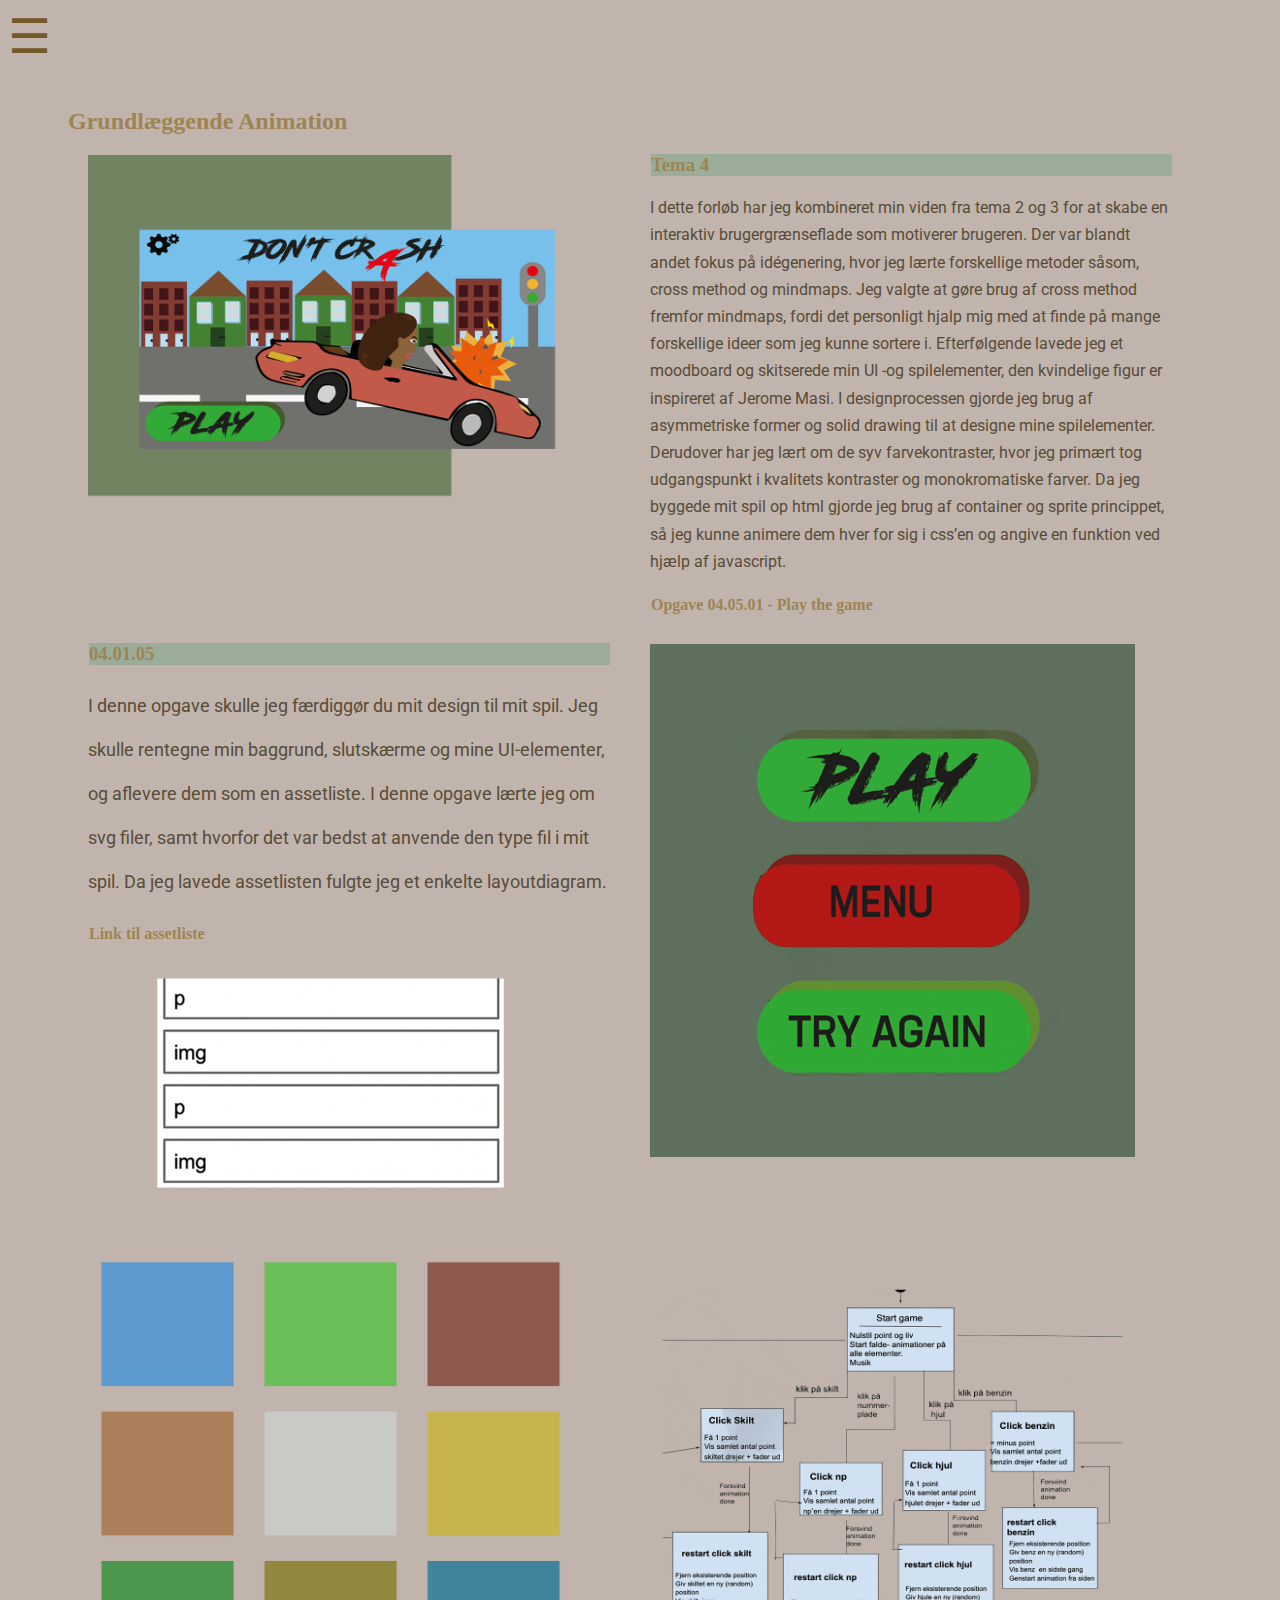
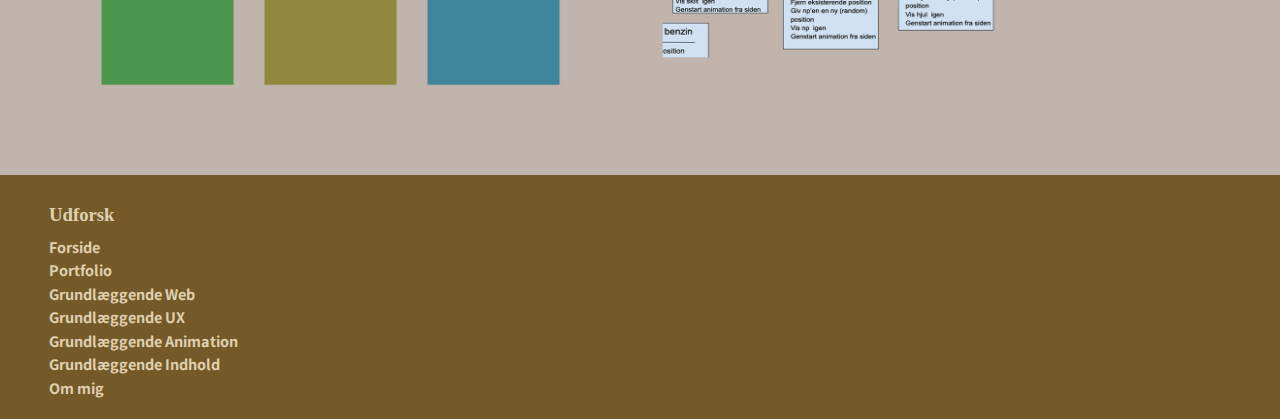
==== animation.html @ 73bfdc19 "alt pånær java er comittet" ====
<!DOCTYPE html>
<html lang="DA">

<head>
    <meta charset="utf-8">
    <meta name="viewport" content="width=device-width, initial-scale=1.0">
    <title>Projekt animation</title>
    <link rel="stylesheet" href="animation.css">
    <link href="https://fonts.googleapis.com/css2?family=Roboto:wght@300&display=swap" rel="stylesheet">
    <link href="https://fonts.googleapis.com/css2?family=Poiret+One&display=swap" rel="stylesheet">
    <link href="https://fonts.googleapis.com/css2?family=Noto+Sans+JP:wght@300&display=swap" rel="stylesheet">
    <script src="java.js"></script>

</head>

<body>

<header>
        <nav>
            <div id="menuknap">☰</div>
            <ul id="menu" class="hidden">
                <li>
                    <a href="forside.html">Forside</a>
                </li>
                <li>
                    <a href="portfolio.html">Portfolio</a>
                </li>
                <li>
                    <a href="cv.html">Om mig</a>
                </li>
            </ul>
        </nav>
    </header>
<div class="animation_overskrift">
        <h2>Grundlæggende Animation</h2>

</div>
<section class="animation_container">


    <div class="animation_img_1">
        <img src= "billeder/animation_projekt_3.png" alt="spil billde">
    </div>

 <div class="animation_start_tekst">
     <h3>Tema 4</h3>
     <p>I dette forløb har jeg kombineret min viden fra tema 2 og 3 for at skabe en interaktiv brugergrænseflade som motiverer brugeren. Der var blandt andet fokus på idégenering, hvor jeg lærte forskellige metoder såsom, cross method og mindmaps. Jeg valgte at gøre brug af cross method fremfor mindmaps, fordi det personligt hjalp mig med at finde på mange forskellige ideer som jeg kunne sortere i. Efterfølgende lavede jeg et moodboard og skitserede min UI -og spilelementer, den kvindelige figur er inspireret af Jerome Masi. I designprocessen gjorde jeg brug af asymmetriske former og solid drawing til at designe mine spilelementer. Derudover har jeg lært om de syv farvekontraster, hvor jeg primært tog udgangspunkt i kvalitets kontraster og monokromatiske farver. Da jeg byggede mit spil op html gjorde jeg brug af container og sprite princippet, så jeg kunne animere dem hver for sig i css’en og angive en funktion ved hjælp af javascript.</p>

     <a href="http://norabenjnouh.dk/kea/04_animation/spil/ " target="_blank">
         <h4>Opgave 04.05.01 - Play the game</h4>
     </a>

 </div>

   <div class="aimation_tekst_2">
       <h3>04.01.05</h3>
       <p>I denne opgave skulle jeg færdiggør du mit design til mit spil. Jeg skulle rentegne min baggrund, slutskærme og mine UI-elementer, og aflevere dem som en assetliste. I denne opgave lærte jeg om svg filer, samt hvorfor det var bedst at anvende den type fil i mit spil. Da jeg lavede assetlisten fulgte jeg et enkelte layoutdiagram. </p>



       <a href=" http://norabenjnouh.dk/kea/04_animation/assetes/ " target="_blank">

           <h4>Link til assetliste</h4>
       </a>
       <div class="asset_billede">
           <img src="billeder/ani_assetliste.png" alt="asset">
       </div>

   </div>

   <div class="animation_img_3">
       <img src="billeder/animation_projekt_2.png" alt="ui elementer billede">
   </div>


   <div class="animation_img_2">
       <img src="billeder/animation_projekt_4.png" alt="farve palet billede">
   </div>

   <div class="animation_img_4">
       <img src="billeder/animation_projekt_1.png" alt="statemachine billede">
   </div>


</section>

    <footer>
        <div class="footer">
            <h3>Udforsk</h3>
            <a href="forside.html" class="udforsk_forside">
                <h4>Forside</h4>
            </a>
            <a href="portfolio.html" class="udforsk_portfolio">
                <h4>Portfolio</h4>
            </a>
            <a href="web.html" class="udforsk_web">
                <h4>Grundlæggende Web</h4>
            </a>
            <a href="ux.html" class="udforsk_ux">
                <h4>Grundlæggende UX</h4>
            </a>
            <a href="animation.html" class="udforsk_animation">
                <h4>Grundlæggende Animation</h4>
            </a>
            <a href="indhold.html" class="udforsk_indhold">
                <h4>Grundlæggende Indhold</h4>
            </a>
            <a href="cv.html" class="udforsk_cv">
                <h4>Om mig</h4>
            </a>


        </div>
    </footer>

</body>

</html>
---- animation.css ----
body {
    background-color: #c1b4ac;
    overflow-x: hidden;
}

img {
    width: 100%;
    height: 100%;
}

.hidden {
    transform: translateX(-100%);
    opacity: 0;
}

a {
    text-decoration: none;
}


#menuknap {
    display: inline-block;
    font-size: 3rem;
    color: #745a28;
}

#menu {
    list-style-type: none;
    transition: transform.3s;
    transform-origin: top left;
    font-family: 'Roboto', sans-serif;
    font-size: 1.2rem;
    margin-top: -45px;
    margin-left: 15px;

}

#menu a {
    text-decoration: none;
    color: #9d8454;
}

.footer {
    padding: 10px 50px 10px;
    background-color: #745a28;
    margin-left: -10px;
    margin-right: -10px;
    margin-bottom: -10px;
}

.footer a {
    margin-top: 5px;
    text-decoration: none;
    font-size: 0.9rem;
    line-height: 30%;
    color: #e0d0b2;
}

.footer h3 {
    font-family: 'Staatliches', cursive;
    color: #e0d0b2;
    background-color: #745a28;
}

.footer h4 {
    background-color: #745a28;
    font-family: 'Noto Sans JP', sans-serif;
    color: #e0d0b2;

}


h3 {
    background-color: #9bad99;
    font-family: 'Staatliches', cursive;
    text-align: left;
    margin-left: 1px;
    color: #9d8454;
}

h4 {
    background-color: #c1b4ac;
    font-family: 'Staatliches', cursive;
    text-align: left;
    margin-left: 1px;
    color: #9d8454;
}

p {
    color: #574c38;
    font-family: 'Roboto', sans-serif;
    line-height: 200%;
}

.animation_overskrift {
    background-color: #c1b4ac;
    font-family: 'Staatliches', cursive;
    text-align: left;
    margin-left: 20px;
    color: #9d8454;
}


.animation_container {
    margin-left: 20px;
    margin-right: 20px;
    display: grid;
    grid-template-columns: 1fr;
    column-gap: 40px;
}

.animation_start_tekst {
    margin-top: -70px;
}

.animation_start_tekst p {
    font-size: 1rem;
    line-height: 170%;
}

.asset_billede {
    padding-bottom: 20px;
    margin-top: -20px;
}

@media (min-width:750px) {
    .animation_container {
        grid-template-columns: 1fr 1fr;
    }


    p {
        font-size: 0.8rem;
        line-height: 170%;
    }

    .animation_start_tekst {
        margin-top: -20px;
    }

    .animation_img_3 {
        padding-top: 20px;
        padding-bottom: 50px;
    }

    .animation_img_2 {
        padding-bottom: 40px;
    }

    .animation_img_4 {
        padding-bottom: 40px;
    }
}

@media (min-width:800px) {
    .animation_container {
        grid-template-columns: 1fr 1fr;
        margin-left: 80px;
        margin-right: 100px;
    }

    .animation_overskrift {
        margin-left: 60px;
    }

    img {
        width: 93%;
        height: 93%
    }

    p {
        line-height: 190%;
        font-size: 0.9rem;
    }

    .aimation_tekst_2 {
        margin-top: -20px;
    }

    .animation_img_3 {
        margin-top: -20px;
    }
}

@media (min-width:1200px) {
    p {
        font-size: 1.1rem;
        line-height: 250%;


    }
}
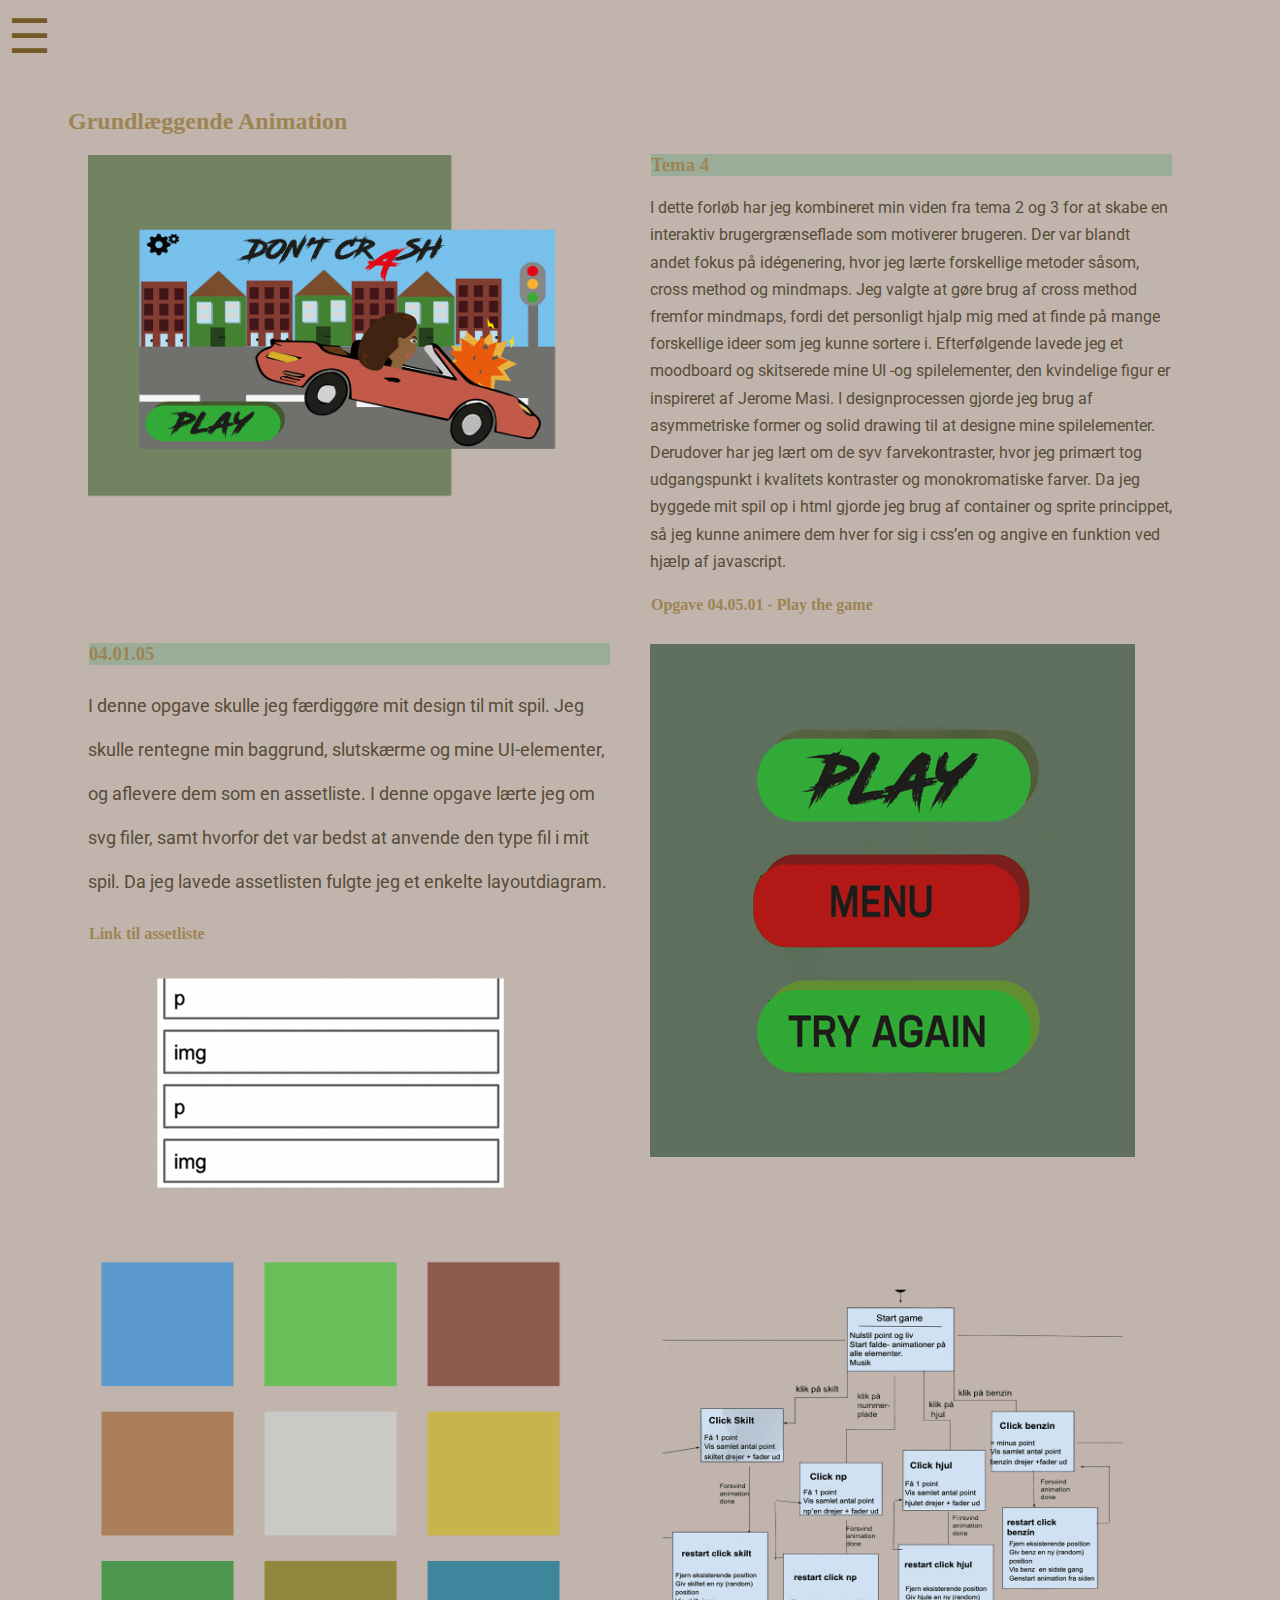
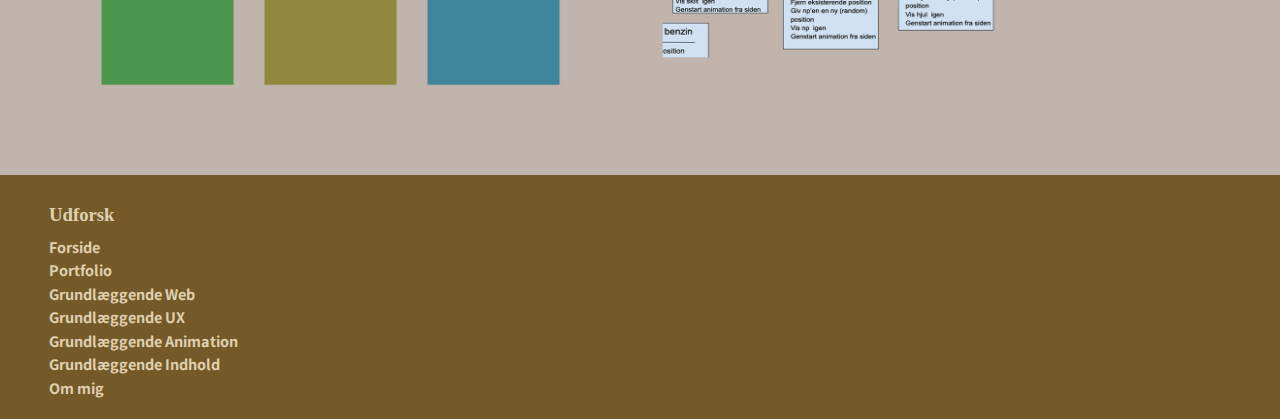
==== commit 81322756: "final" ====
--- a/animation.html
+++ b/animation.html
@@ -44,7 +44,7 @@
 
  <div class="animation_start_tekst">
      <h3>Tema 4</h3>
-     <p>I dette forløb har jeg kombineret min viden fra tema 2 og 3 for at skabe en interaktiv brugergrænseflade som motiverer brugeren. Der var blandt andet fokus på idégenering, hvor jeg lærte forskellige metoder såsom, cross method og mindmaps. Jeg valgte at gøre brug af cross method fremfor mindmaps, fordi det personligt hjalp mig med at finde på mange forskellige ideer som jeg kunne sortere i. Efterfølgende lavede jeg et moodboard og skitserede min UI -og spilelementer, den kvindelige figur er inspireret af Jerome Masi. I designprocessen gjorde jeg brug af asymmetriske former og solid drawing til at designe mine spilelementer. Derudover har jeg lært om de syv farvekontraster, hvor jeg primært tog udgangspunkt i kvalitets kontraster og monokromatiske farver. Da jeg byggede mit spil op html gjorde jeg brug af container og sprite princippet, så jeg kunne animere dem hver for sig i css’en og angive en funktion ved hjælp af javascript.</p>
+     <p>I dette forløb har jeg kombineret min viden fra tema 2 og 3 for at skabe en interaktiv brugergrænseflade som motiverer brugeren. Der var blandt andet fokus på idégenering, hvor jeg lærte forskellige metoder såsom, cross method og mindmaps. Jeg valgte at gøre brug af cross method fremfor mindmaps, fordi det personligt hjalp mig med at finde på mange forskellige ideer som jeg kunne sortere i. Efterfølgende lavede jeg et moodboard og skitserede mine UI -og spilelementer, den kvindelige figur er inspireret af Jerome Masi. I designprocessen gjorde jeg brug af asymmetriske former og solid drawing til at designe mine spilelementer. Derudover har jeg lært om de syv farvekontraster, hvor jeg primært tog udgangspunkt i kvalitets kontraster og monokromatiske farver. Da jeg byggede mit spil op i html gjorde jeg brug af container og sprite princippet, så jeg kunne animere dem hver for sig i css’en og angive en funktion ved hjælp af javascript.</p>
 
      <a href="http://norabenjnouh.dk/kea/04_animation/spil/ " target="_blank">
          <h4>Opgave 04.05.01 - Play the game</h4>
@@ -54,7 +54,7 @@
 
    <div class="aimation_tekst_2">
        <h3>04.01.05</h3>
-       <p>I denne opgave skulle jeg færdiggør du mit design til mit spil. Jeg skulle rentegne min baggrund, slutskærme og mine UI-elementer, og aflevere dem som en assetliste. I denne opgave lærte jeg om svg filer, samt hvorfor det var bedst at anvende den type fil i mit spil. Da jeg lavede assetlisten fulgte jeg et enkelte layoutdiagram. </p>
+       <p>I denne opgave skulle jeg færdiggøre mit design til mit spil. Jeg skulle rentegne min baggrund, slutskærme og mine UI-elementer, og aflevere dem som en assetliste. I denne opgave lærte jeg om svg filer, samt hvorfor det var bedst at anvende den type fil i mit spil. Da jeg lavede assetlisten fulgte jeg et enkelte layoutdiagram. </p>
 
 
 
